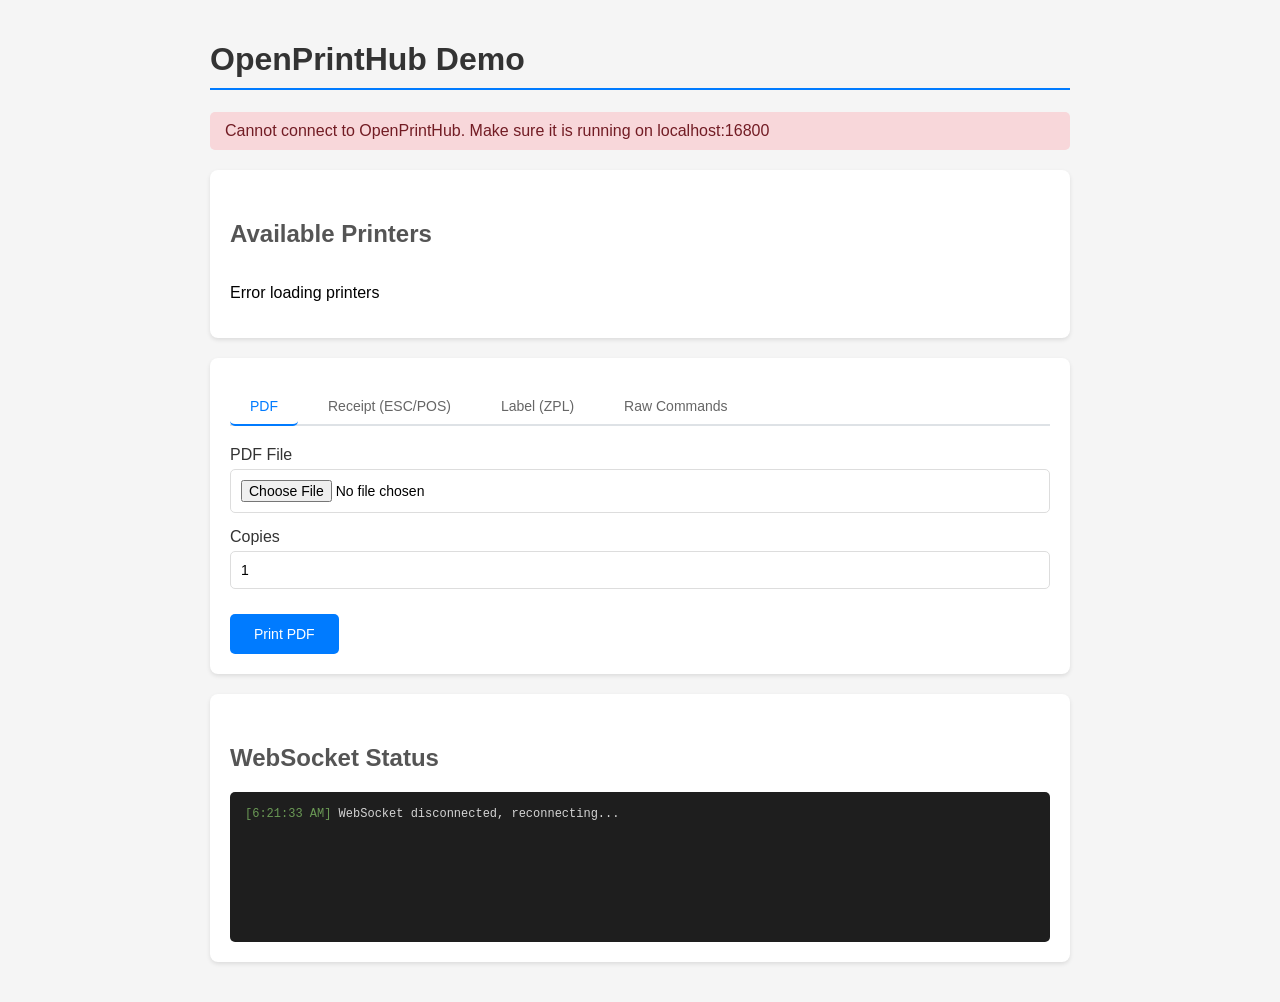
==== examples/demo.html @ c869c8f0 "Initial commit: OpenPrintHub silent printing service - Go-based cross-platform printing service (mac" ====
<!DOCTYPE html>
<html lang="en">
<head>
    <meta charset="UTF-8">
    <meta name="viewport" content="width=device-width, initial-scale=1.0">
    <title>OpenPrintHub Demo</title>
    <style>
        * {
            box-sizing: border-box;
        }
        body {
            font-family: -apple-system, BlinkMacSystemFont, 'Segoe UI', Roboto, sans-serif;
            max-width: 900px;
            margin: 0 auto;
            padding: 20px;
            background: #f5f5f5;
        }
        h1 {
            color: #333;
            border-bottom: 2px solid #007bff;
            padding-bottom: 10px;
        }
        h2 {
            color: #555;
            margin-top: 30px;
        }
        .status {
            padding: 10px 15px;
            border-radius: 5px;
            margin-bottom: 20px;
        }
        .status.connected {
            background: #d4edda;
            color: #155724;
        }
        .status.disconnected {
            background: #f8d7da;
            color: #721c24;
        }
        .card {
            background: white;
            border-radius: 8px;
            padding: 20px;
            margin-bottom: 20px;
            box-shadow: 0 2px 4px rgba(0,0,0,0.1);
        }
        .form-group {
            margin-bottom: 15px;
        }
        label {
            display: block;
            margin-bottom: 5px;
            font-weight: 500;
            color: #333;
        }
        select, input, textarea {
            width: 100%;
            padding: 10px;
            border: 1px solid #ddd;
            border-radius: 5px;
            font-size: 14px;
        }
        textarea {
            height: 100px;
            font-family: monospace;
        }
        button {
            background: #007bff;
            color: white;
            border: none;
            padding: 12px 24px;
            border-radius: 5px;
            cursor: pointer;
            font-size: 14px;
            margin-right: 10px;
            margin-top: 10px;
        }
        button:hover {
            background: #0056b3;
        }
        button:disabled {
            background: #ccc;
            cursor: not-allowed;
        }
        button.secondary {
            background: #6c757d;
        }
        button.secondary:hover {
            background: #545b62;
        }
        .result {
            background: #f8f9fa;
            border: 1px solid #dee2e6;
            border-radius: 5px;
            padding: 15px;
            margin-top: 15px;
            font-family: monospace;
            font-size: 13px;
            white-space: pre-wrap;
            max-height: 200px;
            overflow-y: auto;
        }
        .result.success {
            border-color: #28a745;
            background: #d4edda;
        }
        .result.error {
            border-color: #dc3545;
            background: #f8d7da;
        }
        .tabs {
            display: flex;
            border-bottom: 2px solid #dee2e6;
            margin-bottom: 20px;
        }
        .tab {
            padding: 10px 20px;
            cursor: pointer;
            border: none;
            background: none;
            font-size: 14px;
            color: #666;
            border-bottom: 2px solid transparent;
            margin-bottom: -2px;
        }
        .tab.active {
            color: #007bff;
            border-bottom-color: #007bff;
        }
        .tab-content {
            display: none;
        }
        .tab-content.active {
            display: block;
        }
        .printer-list {
            display: grid;
            grid-template-columns: repeat(auto-fill, minmax(200px, 1fr));
            gap: 10px;
        }
        .printer-item {
            padding: 10px;
            border: 1px solid #ddd;
            border-radius: 5px;
            cursor: pointer;
        }
        .printer-item:hover {
            border-color: #007bff;
            background: #f0f7ff;
        }
        .printer-item.selected {
            border-color: #007bff;
            background: #e7f1ff;
        }
        .printer-item .name {
            font-weight: 500;
        }
        .printer-item .status {
            font-size: 12px;
            padding: 2px 6px;
            border-radius: 3px;
            display: inline-block;
            margin-top: 5px;
        }
        .printer-item .status.Ready {
            background: #d4edda;
            color: #155724;
        }
        .printer-item .status.Offline {
            background: #f8d7da;
            color: #721c24;
        }
        .ws-log {
            background: #1e1e1e;
            color: #d4d4d4;
            padding: 15px;
            border-radius: 5px;
            font-family: monospace;
            font-size: 12px;
            height: 150px;
            overflow-y: auto;
        }
        .ws-log .timestamp {
            color: #6a9955;
        }
        .ws-log .status {
            padding: 0;
            background: none;
        }
    </style>
</head>
<body>
    <h1>OpenPrintHub Demo</h1>
    
    <div id="connectionStatus" class="status disconnected">
        Connecting to OpenPrintHub...
    </div>

    <div class="card">
        <h2>Available Printers</h2>
        <div id="printerList" class="printer-list">
            <p>Loading printers...</p>
        </div>
    </div>

    <div class="card">
        <div class="tabs">
            <button class="tab active" data-tab="pdf">PDF</button>
            <button class="tab" data-tab="receipt">Receipt (ESC/POS)</button>
            <button class="tab" data-tab="label">Label (ZPL)</button>
            <button class="tab" data-tab="raw">Raw Commands</button>
        </div>

        <!-- PDF Tab -->
        <div id="pdf" class="tab-content active">
            <div class="form-group">
                <label>PDF File</label>
                <input type="file" id="pdfFile" accept=".pdf">
            </div>
            <div class="form-group">
                <label>Copies</label>
                <input type="number" id="pdfCopies" value="1" min="1" max="99">
            </div>
            <button onclick="printPDF()">Print PDF</button>
        </div>

        <!-- Receipt Tab -->
        <div id="receipt" class="tab-content">
            <div class="form-group">
                <label>Store Name</label>
                <input type="text" id="storeName" value="DEMO STORE">
            </div>
            <div class="form-group">
                <label>Items (one per line: name,price)</label>
                <textarea id="receiptItems">Coffee,4.50
Sandwich,8.99
Cookie,2.50</textarea>
            </div>
            <button onclick="printReceipt()">Print Receipt</button>
        </div>

        <!-- Label Tab -->
        <div id="label" class="tab-content">
            <div class="form-group">
                <label>Product Name</label>
                <input type="text" id="labelName" value="Sample Product">
            </div>
            <div class="form-group">
                <label>SKU</label>
                <input type="text" id="labelSKU" value="SKU-12345">
            </div>
            <div class="form-group">
                <label>Barcode</label>
                <input type="text" id="labelBarcode" value="1234567890123">
            </div>
            <div class="form-group">
                <label>Price</label>
                <input type="number" id="labelPrice" value="29.99" step="0.01">
            </div>
            <button onclick="printLabel()">Print Label (ZPL)</button>
        </div>

        <!-- Raw Tab -->
        <div id="raw" class="tab-content">
            <div class="form-group">
                <label>Raw Commands (Base64 or plain text)</label>
                <textarea id="rawCommands" placeholder="Enter ESC/POS, ZPL, TSPL commands...">^XA
^FO50,50^A0N,50,50^FDHello World^FS
^FO50,150^BY2^BCN,100,Y,N,N^FD123456789^FS
^XZ</textarea>
            </div>
            <div class="form-group">
                <label>
                    <input type="checkbox" id="rawIsBase64"> Data is Base64 encoded
                </label>
            </div>
            <button onclick="printRaw()">Send Raw</button>
        </div>

        <div id="result" class="result" style="display:none;"></div>
    </div>

    <div class="card">
        <h2>WebSocket Status</h2>
        <div id="wsLog" class="ws-log"></div>
    </div>

    <script>
        const OPH_URL = 'http://localhost:16800';
        const WS_URL = 'ws://localhost:16800/v1/ws';
        
        let selectedPrinter = null;
        let ws = null;

        // Initialize
        document.addEventListener('DOMContentLoaded', () => {
            checkConnection();
            loadPrinters();
            connectWebSocket();
            setupTabs();
        });

        // Tab switching
        function setupTabs() {
            document.querySelectorAll('.tab').forEach(tab => {
                tab.addEventListener('click', () => {
                    document.querySelectorAll('.tab').forEach(t => t.classList.remove('active'));
                    document.querySelectorAll('.tab-content').forEach(c => c.classList.remove('active'));
                    tab.classList.add('active');
                    document.getElementById(tab.dataset.tab).classList.add('active');
                });
            });
        }

        // Check connection
        async function checkConnection() {
            try {
                const response = await fetch(`${OPH_URL}/health`);
                const data = await response.json();
                document.getElementById('connectionStatus').className = 'status connected';
                document.getElementById('connectionStatus').textContent = 
                    `Connected to OpenPrintHub v${data.version}`;
            } catch (e) {
                document.getElementById('connectionStatus').className = 'status disconnected';
                document.getElementById('connectionStatus').textContent = 
                    'Cannot connect to OpenPrintHub. Make sure it is running on localhost:16800';
            }
        }

        // Load printers
        async function loadPrinters() {
            try {
                const response = await fetch(`${OPH_URL}/v1/printers`);
                const printers = await response.json();
                
                const container = document.getElementById('printerList');
                if (printers.length === 0) {
                    container.innerHTML = '<p>No printers found</p>';
                    return;
                }
                
                container.innerHTML = printers.map(p => `
                    <div class="printer-item ${p.is_default ? 'selected' : ''}" 
                         data-name="${p.name}" onclick="selectPrinter(this, '${p.name}')">
                        <div class="name">${p.name}</div>
                        <span class="status ${p.status}">${p.status}</span>
                        ${p.is_default ? ' (default)' : ''}
                    </div>
                `).join('');
                
                // Select default printer
                const defaultPrinter = printers.find(p => p.is_default) || printers[0];
                selectedPrinter = defaultPrinter.name;
            } catch (e) {
                document.getElementById('printerList').innerHTML = 
                    '<p>Error loading printers</p>';
            }
        }

        function selectPrinter(element, name) {
            document.querySelectorAll('.printer-item').forEach(el => 
                el.classList.remove('selected'));
            element.classList.add('selected');
            selectedPrinter = name;
        }

        // WebSocket
        function connectWebSocket() {
            ws = new WebSocket(WS_URL);
            
            ws.onopen = () => {
                logWS('Connected to WebSocket');
            };
            
            ws.onmessage = (event) => {
                const msg = JSON.parse(event.data);
                if (msg.type === 'job_status') {
                    logWS(`Job ${msg.data.job_id.slice(0, 8)}...: ${msg.data.status} - ${msg.data.message || ''}`);
                }
            };
            
            ws.onclose = () => {
                logWS('WebSocket disconnected, reconnecting...');
                setTimeout(connectWebSocket, 3000);
            };
        }

        function logWS(message) {
            const log = document.getElementById('wsLog');
            const time = new Date().toLocaleTimeString();
            log.innerHTML += `<div><span class="timestamp">[${time}]</span> ${message}</div>`;
            log.scrollTop = log.scrollHeight;
        }

        // Show result
        function showResult(data, isError = false) {
            const result = document.getElementById('result');
            result.style.display = 'block';
            result.className = `result ${isError ? 'error' : 'success'}`;
            result.textContent = typeof data === 'string' ? data : JSON.stringify(data, null, 2);
        }

        // Print PDF
        async function printPDF() {
            const fileInput = document.getElementById('pdfFile');
            const copies = parseInt(document.getElementById('pdfCopies').value);
            
            if (!fileInput.files.length) {
                showResult('Please select a PDF file', true);
                return;
            }
            
            if (!selectedPrinter) {
                showResult('Please select a printer', true);
                return;
            }
            
            const file = fileInput.files[0];
            const reader = new FileReader();
            
            reader.onload = async () => {
                const base64 = reader.result.split(',')[1];
                
                try {
                    const response = await fetch(`${OPH_URL}/v1/print`, {
                        method: 'POST',
                        headers: { 'Content-Type': 'application/json' },
                        body: JSON.stringify({
                            printer: selectedPrinter,
                            type: 'pdf',
                            data: base64,
                            settings: { copies }
                        })
                    });
                    showResult(await response.json());
                } catch (e) {
                    showResult(e.message, true);
                }
            };
            
            reader.readAsDataURL(file);
        }

        // Print Receipt (ESC/POS)
        async function printReceipt() {
            if (!selectedPrinter) {
                showResult('Please select a printer', true);
                return;
            }
            
            const storeName = document.getElementById('storeName').value;
            const itemsText = document.getElementById('receiptItems').value;
            const items = itemsText.split('\n')
                .filter(line => line.trim())
                .map(line => {
                    const [name, price] = line.split(',');
                    return { name: name.trim(), price: parseFloat(price) };
                });
            
            // Build ESC/POS commands
            const commands = [];
            
            // Initialize
            commands.push(0x1B, 0x40);
            
            // Center align
            commands.push(0x1B, 0x61, 0x01);
            
            // Double size
            commands.push(0x1D, 0x21, 0x11);
            
            // Store name
            commands.push(...new TextEncoder().encode(storeName));
            commands.push(0x0A, 0x0A);
            
            // Normal size
            commands.push(0x1D, 0x21, 0x00);
            
            // Left align
            commands.push(0x1B, 0x61, 0x00);
            
            // Separator
            commands.push(...new TextEncoder().encode('-'.repeat(32)));
            commands.push(0x0A);
            
            // Items
            let total = 0;
            items.forEach(item => {
                const line = `${item.name.padEnd(22)}$${item.price.toFixed(2).padStart(7)}`;
                commands.push(...new TextEncoder().encode(line));
                commands.push(0x0A);
                total += item.price;
            });
            
            // Total
            commands.push(...new TextEncoder().encode('-'.repeat(32)));
            commands.push(0x0A);
            commands.push(0x1B, 0x45, 0x01); // Bold
            commands.push(...new TextEncoder().encode(`${'TOTAL'.padEnd(22)}$${total.toFixed(2).padStart(7)}`));
            commands.push(0x0A);
            commands.push(0x1B, 0x45, 0x00); // Bold off
            
            // Footer
            commands.push(0x0A);
            commands.push(0x1B, 0x61, 0x01); // Center
            commands.push(...new TextEncoder().encode('Thank you!'));
            commands.push(0x0A, 0x0A, 0x0A);
            
            // Cut
            commands.push(0x1D, 0x56, 0x00);
            
            const base64 = btoa(String.fromCharCode(...commands));
            
            try {
                const response = await fetch(`${OPH_URL}/v1/print`, {
                    method: 'POST',
                    headers: { 'Content-Type': 'application/json' },
                    body: JSON.stringify({
                        printer: selectedPrinter,
                        type: 'raw',
                        data: base64
                    })
                });
                showResult(await response.json());
            } catch (e) {
                showResult(e.message, true);
            }
        }

        // Print Label (ZPL)
        async function printLabel() {
            if (!selectedPrinter) {
                showResult('Please select a printer', true);
                return;
            }
            
            const name = document.getElementById('labelName').value;
            const sku = document.getElementById('labelSKU').value;
            const barcode = document.getElementById('labelBarcode').value;
            const price = document.getElementById('labelPrice').value;
            
            const zpl = `^XA
^FO30,30^A0N,40,40^FD${name}^FS
^FO30,80^A0N,25,25^FDSKU: ${sku}^FS
^FO30,120^A0N,35,35^FD$${parseFloat(price).toFixed(2)}^FS
^FO30,170^BY2^BCN,80,Y,N,N^FD${barcode}^FS
^XZ`;
            
            const base64 = btoa(zpl);
            
            try {
                const response = await fetch(`${OPH_URL}/v1/print`, {
                    method: 'POST',
                    headers: { 'Content-Type': 'application/json' },
                    body: JSON.stringify({
                        printer: selectedPrinter,
                        type: 'raw',
                        data: base64
                    })
                });
                showResult(await response.json());
            } catch (e) {
                showResult(e.message, true);
            }
        }

        // Print Raw
        async function printRaw() {
            if (!selectedPrinter) {
                showResult('Please select a printer', true);
                return;
            }
            
            let data = document.getElementById('rawCommands').value;
            const isBase64 = document.getElementById('rawIsBase64').checked;
            
            if (!isBase64) {
                data = btoa(data);
            }
            
            try {
                const response = await fetch(`${OPH_URL}/v1/print`, {
                    method: 'POST',
                    headers: { 'Content-Type': 'application/json' },
                    body: JSON.stringify({
                        printer: selectedPrinter,
                        type: 'raw',
                        data: data
                    })
                });
                showResult(await response.json());
            } catch (e) {
                showResult(e.message, true);
            }
        }
    </script>
</body>
</html>
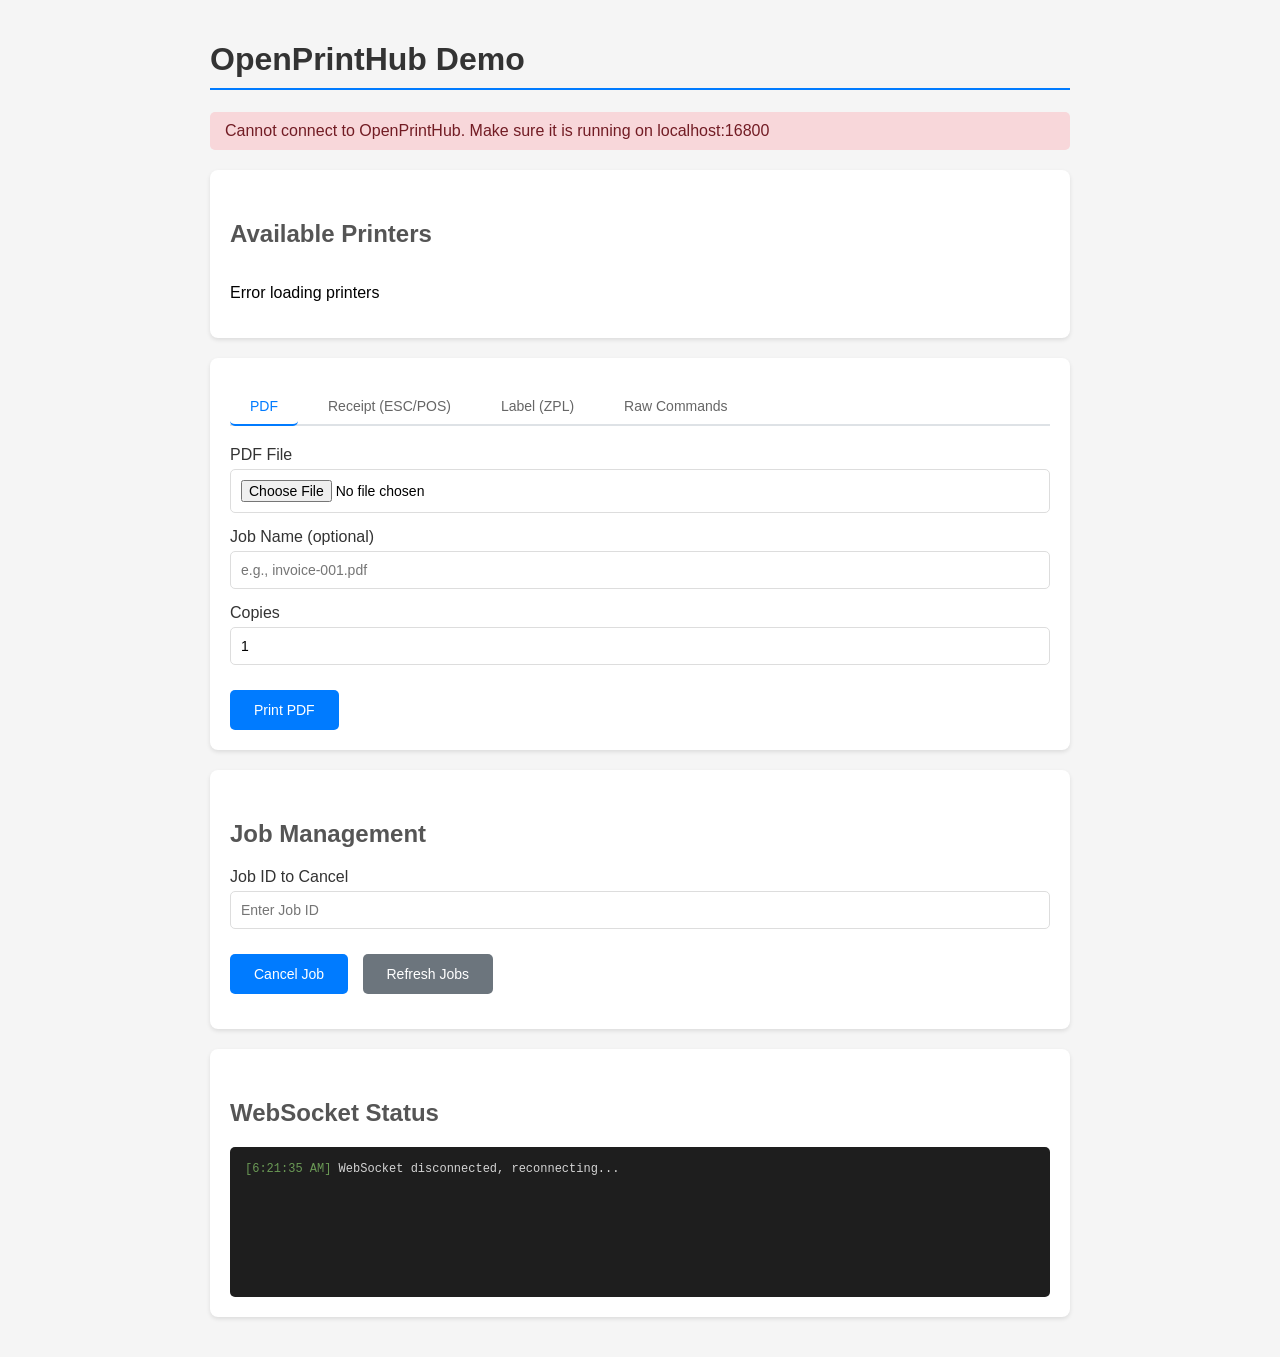
==== commit d776334c: "feat: enhance API with batch printing, job cancellation, and service info - Add POST /v1/print/batch" ====
--- a/examples/demo.html
+++ b/examples/demo.html
@@ -195,6 +195,10 @@
     <div id="connectionStatus" class="status disconnected">
         Connecting to OpenPrintHub...
     </div>
+    
+    <div id="serviceInfo" class="card" style="display:none;">
+        <strong>Service Info:</strong> <span id="infoText"></span>
+    </div>
 
     <div class="card">
         <h2>Available Printers</h2>
@@ -218,6 +222,10 @@
                 <input type="file" id="pdfFile" accept=".pdf">
             </div>
             <div class="form-group">
+                <label>Job Name (optional)</label>
+                <input type="text" id="pdfJobName" placeholder="e.g., invoice-001.pdf">
+            </div>
+            <div class="form-group">
                 <label>Copies</label>
                 <input type="number" id="pdfCopies" value="1" min="1" max="99">
             </div>
@@ -280,6 +288,17 @@
         <div id="result" class="result" style="display:none;"></div>
     </div>
 
+    <div class="card">
+        <h2>Job Management</h2>
+        <div class="form-group">
+            <label>Job ID to Cancel</label>
+            <input type="text" id="cancelJobId" placeholder="Enter Job ID">
+        </div>
+        <button onclick="cancelJob()">Cancel Job</button>
+        <button class="secondary" onclick="loadJobs()">Refresh Jobs</button>
+        <div id="jobList" style="margin-top: 15px;"></div>
+    </div>
+    
     <div class="card">
         <h2>WebSocket Status</h2>
         <div id="wsLog" class="ws-log"></div>
@@ -312,7 +331,7 @@
             });
         }
 
-        // Check connection
+        // Check connection and get info
         async function checkConnection() {
             try {
                 const response = await fetch(`${OPH_URL}/health`);
@@ -320,6 +339,13 @@
                 document.getElementById('connectionStatus').className = 'status connected';
                 document.getElementById('connectionStatus').textContent = 
                     `Connected to OpenPrintHub v${data.version}`;
+                
+                // Get detailed service info
+                const infoResponse = await fetch(`${OPH_URL}/v1/info`);
+                const info = await infoResponse.json();
+                document.getElementById('serviceInfo').style.display = 'block';
+                document.getElementById('infoText').textContent = 
+                    `v${info.version} | ${info.platform}/${info.arch} | Uptime: ${Math.floor(info.uptime/60)}m | Printers: ${info.printers}`;
             } catch (e) {
                 document.getElementById('connectionStatus').className = 'status disconnected';
                 document.getElementById('connectionStatus').textContent = 
@@ -404,6 +430,7 @@
         async function printPDF() {
             const fileInput = document.getElementById('pdfFile');
             const copies = parseInt(document.getElementById('pdfCopies').value);
+            const jobName = document.getElementById('pdfJobName').value;
             
             if (!fileInput.files.length) {
                 showResult('Please select a PDF file', true);
@@ -429,6 +456,7 @@
                             printer: selectedPrinter,
                             type: 'pdf',
                             data: base64,
+                            name: jobName || file.name,
                             settings: { copies }
                         })
                     });
@@ -439,6 +467,69 @@
             };
             
             reader.readAsDataURL(file);
+        }
+        
+        // Cancel job
+        async function cancelJob() {
+            const jobId = document.getElementById('cancelJobId').value.trim();
+            if (!jobId) {
+                showResult('Please enter a Job ID', true);
+                return;
+            }
+            
+            try {
+                const response = await fetch(`${OPH_URL}/v1/jobs/${jobId}/cancel`, {
+                    method: 'POST'
+                });
+                const result = await response.json();
+                showResult(result, !response.ok);
+                loadJobs();
+            } catch (e) {
+                showResult(e.message, true);
+            }
+        }
+        
+        // Load jobs list
+        async function loadJobs() {
+            try {
+                const response = await fetch(`${OPH_URL}/v1/jobs`);
+                const jobs = await response.json();
+                
+                const container = document.getElementById('jobList');
+                if (jobs.length === 0) {
+                    container.innerHTML = '<p style="color: #666;">No active jobs</p>';
+                    return;
+                }
+                
+                container.innerHTML = `
+                    <table style="width: 100%; border-collapse: collapse; font-size: 13px;">
+                        <tr style="background: #f0f0f0;">
+                            <th style="padding: 8px; text-align: left;">Job ID</th>
+                            <th style="padding: 8px; text-align: left;">Name</th>
+                            <th style="padding: 8px; text-align: left;">Status</th>
+                            <th style="padding: 8px; text-align: left;">Action</th>
+                        </tr>
+                        ${jobs.map(j => `
+                            <tr style="border-bottom: 1px solid #ddd;">
+                                <td style="padding: 8px; font-family: monospace;">${j.job_id.slice(0, 8)}...</td>
+                                <td style="padding: 8px;">${j.name || '-'}</td>
+                                <td style="padding: 8px;"><span class="status ${j.status}">${j.status}</span></td>
+                                <td style="padding: 8px;">
+                                    ${j.status === 'queued' ? `<button onclick="cancelJobById('${j.job_id}')" style="padding: 4px 8px; font-size: 12px;">Cancel</button>` : ''}
+                                </td>
+                            </tr>
+                        `).join('')}
+                    </table>
+                `;
+            } catch (e) {
+                document.getElementById('jobList').innerHTML = '<p style="color: red;">Error loading jobs</p>';
+            }
+        }
+        
+        // Cancel job by ID (from table)
+        async function cancelJobById(jobId) {
+            document.getElementById('cancelJobId').value = jobId;
+            await cancelJob();
         }
 
         // Print Receipt (ESC/POS)
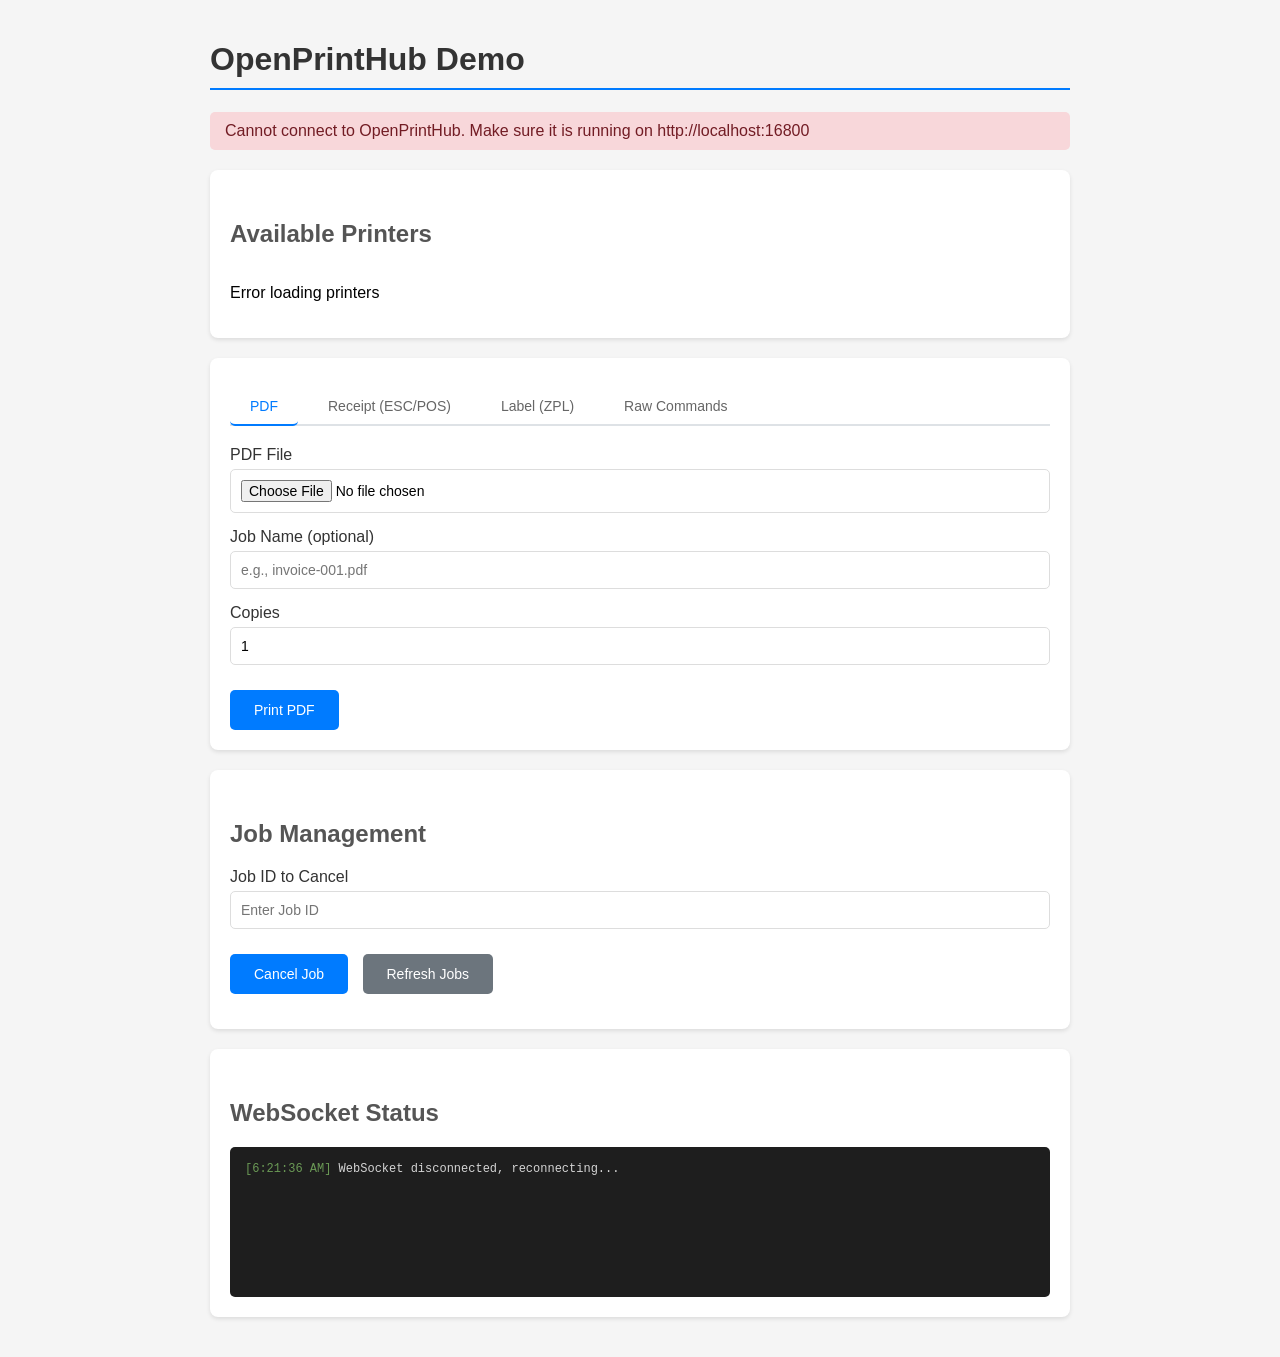
==== commit add6255c: "feat: expand printer examples and JSPM design notes" ====
--- a/examples/demo.html
+++ b/examples/demo.html
@@ -191,11 +191,11 @@
 </head>
 <body>
     <h1>OpenPrintHub Demo</h1>
-    
+
     <div id="connectionStatus" class="status disconnected">
         Connecting to OpenPrintHub...
     </div>
-    
+
     <div id="serviceInfo" class="card" style="display:none;">
         <strong>Service Info:</strong> <span id="infoText"></span>
     </div>
@@ -298,16 +298,18 @@
         <button class="secondary" onclick="loadJobs()">Refresh Jobs</button>
         <div id="jobList" style="margin-top: 15px;"></div>
     </div>
-    
+
     <div class="card">
         <h2>WebSocket Status</h2>
         <div id="wsLog" class="ws-log"></div>
     </div>
 
     <script>
-        const OPH_URL = 'http://localhost:16800';
-        const WS_URL = 'ws://localhost:16800/v1/ws';
-        
+        const params = new URLSearchParams(window.location.search);
+        const rawBaseUrl = params.get('oph') || params.get('server') || 'http://localhost:16800';
+        const OPH_URL = rawBaseUrl.replace(/\/+$/, '');
+        const WS_URL = params.get('ws') || `${OPH_URL.replace(/^http/i, 'ws')}/v1/ws`;
+
         let selectedPrinter = null;
         let ws = null;
 
@@ -337,19 +339,19 @@
                 const response = await fetch(`${OPH_URL}/health`);
                 const data = await response.json();
                 document.getElementById('connectionStatus').className = 'status connected';
-                document.getElementById('connectionStatus').textContent = 
+                document.getElementById('connectionStatus').textContent =
                     `Connected to OpenPrintHub v${data.version}`;
-                
+
                 // Get detailed service info
                 const infoResponse = await fetch(`${OPH_URL}/v1/info`);
                 const info = await infoResponse.json();
                 document.getElementById('serviceInfo').style.display = 'block';
-                document.getElementById('infoText').textContent = 
+                document.getElementById('infoText').textContent =
                     `v${info.version} | ${info.platform}/${info.arch} | Uptime: ${Math.floor(info.uptime/60)}m | Printers: ${info.printers}`;
             } catch (e) {
                 document.getElementById('connectionStatus').className = 'status disconnected';
-                document.getElementById('connectionStatus').textContent = 
-                    'Cannot connect to OpenPrintHub. Make sure it is running on localhost:16800';
+                document.getElementById('connectionStatus').textContent =
+                    `Cannot connect to OpenPrintHub. Make sure it is running on ${OPH_URL}`;
             }
         }
 
@@ -358,33 +360,33 @@
             try {
                 const response = await fetch(`${OPH_URL}/v1/printers`);
                 const printers = await response.json();
-                
+
                 const container = document.getElementById('printerList');
                 if (printers.length === 0) {
                     container.innerHTML = '<p>No printers found</p>';
                     return;
                 }
-                
+
                 container.innerHTML = printers.map(p => `
-                    <div class="printer-item ${p.is_default ? 'selected' : ''}" 
+                    <div class="printer-item ${p.is_default ? 'selected' : ''}"
                          data-name="${p.name}" onclick="selectPrinter(this, '${p.name}')">
                         <div class="name">${p.name}</div>
                         <span class="status ${p.status}">${p.status}</span>
                         ${p.is_default ? ' (default)' : ''}
                     </div>
                 `).join('');
-                
+
                 // Select default printer
                 const defaultPrinter = printers.find(p => p.is_default) || printers[0];
                 selectedPrinter = defaultPrinter.name;
             } catch (e) {
-                document.getElementById('printerList').innerHTML = 
+                document.getElementById('printerList').innerHTML =
                     '<p>Error loading printers</p>';
             }
         }
 
         function selectPrinter(element, name) {
-            document.querySelectorAll('.printer-item').forEach(el => 
+            document.querySelectorAll('.printer-item').forEach(el =>
                 el.classList.remove('selected'));
             element.classList.add('selected');
             selectedPrinter = name;
@@ -393,18 +395,18 @@
         // WebSocket
         function connectWebSocket() {
             ws = new WebSocket(WS_URL);
-            
+
             ws.onopen = () => {
                 logWS('Connected to WebSocket');
             };
-            
+
             ws.onmessage = (event) => {
                 const msg = JSON.parse(event.data);
                 if (msg.type === 'job_status') {
                     logWS(`Job ${msg.data.job_id.slice(0, 8)}...: ${msg.data.status} - ${msg.data.message || ''}`);
                 }
             };
-            
+
             ws.onclose = () => {
                 logWS('WebSocket disconnected, reconnecting...');
                 setTimeout(connectWebSocket, 3000);
@@ -431,23 +433,23 @@
             const fileInput = document.getElementById('pdfFile');
             const copies = parseInt(document.getElementById('pdfCopies').value);
             const jobName = document.getElementById('pdfJobName').value;
-            
+
             if (!fileInput.files.length) {
                 showResult('Please select a PDF file', true);
                 return;
             }
-            
+
             if (!selectedPrinter) {
                 showResult('Please select a printer', true);
                 return;
             }
-            
+
             const file = fileInput.files[0];
             const reader = new FileReader();
-            
+
             reader.onload = async () => {
                 const base64 = reader.result.split(',')[1];
-                
+
                 try {
                     const response = await fetch(`${OPH_URL}/v1/print`, {
                         method: 'POST',
@@ -465,10 +467,10 @@
                     showResult(e.message, true);
                 }
             };
-            
+
             reader.readAsDataURL(file);
         }
-        
+
         // Cancel job
         async function cancelJob() {
             const jobId = document.getElementById('cancelJobId').value.trim();
@@ -476,7 +478,7 @@
                 showResult('Please enter a Job ID', true);
                 return;
             }
-            
+
             try {
                 const response = await fetch(`${OPH_URL}/v1/jobs/${jobId}/cancel`, {
                     method: 'POST'
@@ -488,19 +490,19 @@
                 showResult(e.message, true);
             }
         }
-        
+
         // Load jobs list
         async function loadJobs() {
             try {
                 const response = await fetch(`${OPH_URL}/v1/jobs`);
                 const jobs = await response.json();
-                
+
                 const container = document.getElementById('jobList');
                 if (jobs.length === 0) {
                     container.innerHTML = '<p style="color: #666;">No active jobs</p>';
                     return;
                 }
-                
+
                 container.innerHTML = `
                     <table style="width: 100%; border-collapse: collapse; font-size: 13px;">
                         <tr style="background: #f0f0f0;">
@@ -525,7 +527,7 @@
                 document.getElementById('jobList').innerHTML = '<p style="color: red;">Error loading jobs</p>';
             }
         }
-        
+
         // Cancel job by ID (from table)
         async function cancelJobById(jobId) {
             document.getElementById('cancelJobId').value = jobId;
@@ -538,7 +540,7 @@
                 showResult('Please select a printer', true);
                 return;
             }
-            
+
             const storeName = document.getElementById('storeName').value;
             const itemsText = document.getElementById('receiptItems').value;
             const items = itemsText.split('\n')
@@ -547,33 +549,33 @@
                     const [name, price] = line.split(',');
                     return { name: name.trim(), price: parseFloat(price) };
                 });
-            
+
             // Build ESC/POS commands
             const commands = [];
-            
+
             // Initialize
             commands.push(0x1B, 0x40);
-            
+
             // Center align
             commands.push(0x1B, 0x61, 0x01);
-            
+
             // Double size
             commands.push(0x1D, 0x21, 0x11);
-            
+
             // Store name
             commands.push(...new TextEncoder().encode(storeName));
             commands.push(0x0A, 0x0A);
-            
+
             // Normal size
             commands.push(0x1D, 0x21, 0x00);
-            
+
             // Left align
             commands.push(0x1B, 0x61, 0x00);
-            
+
             // Separator
             commands.push(...new TextEncoder().encode('-'.repeat(32)));
             commands.push(0x0A);
-            
+
             // Items
             let total = 0;
             items.forEach(item => {
@@ -582,7 +584,7 @@
                 commands.push(0x0A);
                 total += item.price;
             });
-            
+
             // Total
             commands.push(...new TextEncoder().encode('-'.repeat(32)));
             commands.push(0x0A);
@@ -590,18 +592,18 @@
             commands.push(...new TextEncoder().encode(`${'TOTAL'.padEnd(22)}$${total.toFixed(2).padStart(7)}`));
             commands.push(0x0A);
             commands.push(0x1B, 0x45, 0x00); // Bold off
-            
+
             // Footer
             commands.push(0x0A);
             commands.push(0x1B, 0x61, 0x01); // Center
             commands.push(...new TextEncoder().encode('Thank you!'));
             commands.push(0x0A, 0x0A, 0x0A);
-            
+
             // Cut
             commands.push(0x1D, 0x56, 0x00);
-            
+
             const base64 = btoa(String.fromCharCode(...commands));
-            
+
             try {
                 const response = await fetch(`${OPH_URL}/v1/print`, {
                     method: 'POST',
@@ -624,21 +626,21 @@
                 showResult('Please select a printer', true);
                 return;
             }
-            
+
             const name = document.getElementById('labelName').value;
             const sku = document.getElementById('labelSKU').value;
             const barcode = document.getElementById('labelBarcode').value;
             const price = document.getElementById('labelPrice').value;
-            
+
             const zpl = `^XA
 ^FO30,30^A0N,40,40^FD${name}^FS
 ^FO30,80^A0N,25,25^FDSKU: ${sku}^FS
 ^FO30,120^A0N,35,35^FD$${parseFloat(price).toFixed(2)}^FS
 ^FO30,170^BY2^BCN,80,Y,N,N^FD${barcode}^FS
 ^XZ`;
-            
+
             const base64 = btoa(zpl);
-            
+
             try {
                 const response = await fetch(`${OPH_URL}/v1/print`, {
                     method: 'POST',
@@ -661,14 +663,14 @@
                 showResult('Please select a printer', true);
                 return;
             }
-            
+
             let data = document.getElementById('rawCommands').value;
             const isBase64 = document.getElementById('rawIsBase64').checked;
-            
+
             if (!isBase64) {
                 data = btoa(data);
             }
-            
+
             try {
                 const response = await fetch(`${OPH_URL}/v1/print`, {
                     method: 'POST',
